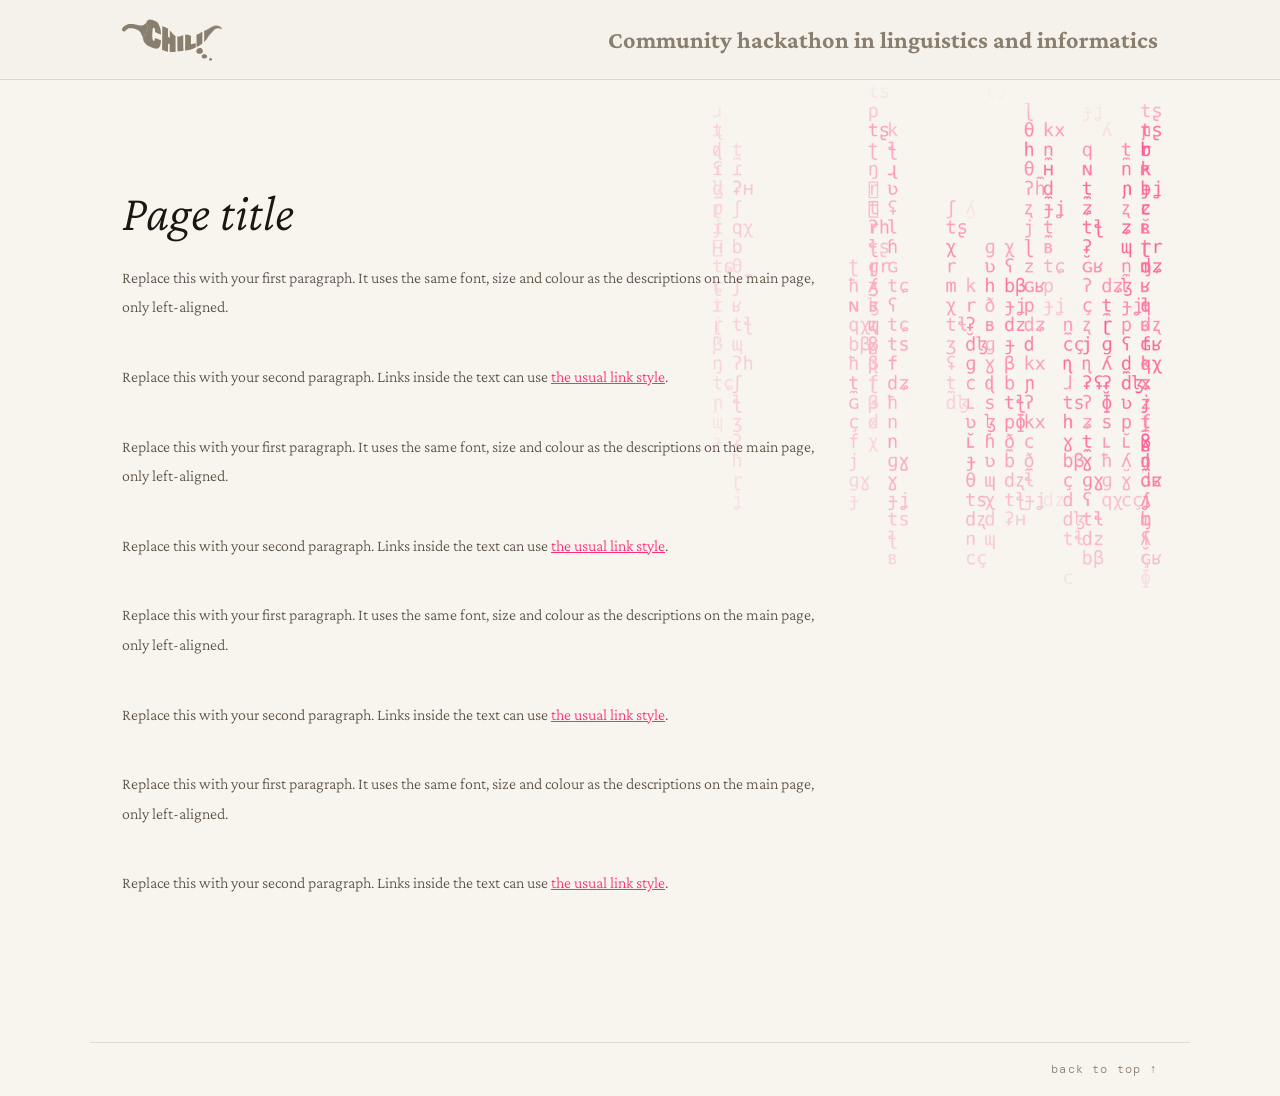
==== legal-notice.html @ 016e9c5d "Notice pages and links" ====
<!DOCTYPE html>
<html lang="en">
<head>
<meta charset="UTF-8">
<meta name="viewport" content="width=device-width, initial-scale=1.0">
<title>CHiLI 2027 | Legal notice</title>
<link rel="icon" type="image/x-icon" href="images/favicon.png">
<link href="https://fonts.googleapis.com/css2?family=Crimson+Pro:ital,wght@0,300;0,400;0,600;1,300;1,400;1,600&family=DM+Mono:wght@300;400;500&display=swap" rel="stylesheet">
<link href="style.css" rel="stylesheet">

<style>
/* Only what style.css does not already cover + overrides */

:root { --nav-h: 80px; }         

nav {
    height: var(--nav-h);         
    padding-inline: max(2rem, calc((100% - 1100px) / 2 + 2rem));
}

.nav-home {
    display: flex;
    align-items: center;
}
.nav-home img {
    width: auto;
    display: block;
}

section.page-section {
    text-align: left;
    min-height: calc(100vh - 60px - 5rem);
}
section.page-section .section-desc {
    margin-left: 0;     
    margin-right: 0;
}

.nav-title {
  color: var(--muted);
}

section.page-section {
    background: url('images/ipa-rain.png') right top / auto 100% no-repeat;
}

.footer-left { margin-left: auto; }

@media (max-width: 720px) {
    section.page-section { background-image: none; }   
    nav { padding-inline: 1.25rem; }
}

</style>
</head>
<body>

<!-- NAV -->
<nav>
  <div class="footer-row">
  <a class="nav-home" href="index.html"><img src="images/logo_footer.svg" alt="Back to main page"></a>
  <h2 class="nav-title">Community hackathon in linguistics and informatics</h2>
  </div>
</nav>

<!-- CONTENT -->
<section class="page-section">
  <h2 class="section-title">Page title</h2>
  <p class="section-desc">
    Replace this with your first paragraph. It uses the same font, size and colour as the descriptions on the main page, only left-aligned.
  </p>
  <p class="section-desc">
    Replace this with your second paragraph. Links inside the text can use <a class="text-link" href="#">the usual link style</a>.
  </p>
  <p class="section-desc">
    Replace this with your first paragraph. It uses the same font, size and colour as the descriptions on the main page, only left-aligned.
  </p>
  <p class="section-desc">
    Replace this with your second paragraph. Links inside the text can use <a class="text-link" href="#">the usual link style</a>.
  </p>
  <p class="section-desc">
    Replace this with your first paragraph. It uses the same font, size and colour as the descriptions on the main page, only left-aligned.
  </p>
  <p class="section-desc">
    Replace this with your second paragraph. Links inside the text can use <a class="text-link" href="#">the usual link style</a>.
  </p>
  <p class="section-desc">
    Replace this with your first paragraph. It uses the same font, size and colour as the descriptions on the main page, only left-aligned.
  </p>
  <p class="section-desc">
    Replace this with your second paragraph. Links inside the text can use <a class="text-link" href="#">the usual link style</a>.
  </p>
</section>

<!-- FOOTER -->
<footer>
  <div class="footer-row">
  <a class="footer-left" href="#">back to top ↑</a>
  </div>
</footer>

</body>
</html>
---- style.css ----
*, *::before, *::after { box-sizing: border-box; margin: 0; padding: 0; }

:root {
    --bg:      #f8f5ee;
    --bg2:     #efeae0;
    --bg3:     #e8e2d6;
    --surface: #e2dccf;
    --border:        rgba(60,50,35,0.13);
    --border-bright: rgba(60,50,35,0.24);
    --accent:  #00c8a0;
    --accent2: #ff2d78;
    --accent-dim: rgba(0,200,160,0.12);
    --accent-glow: rgba(0,200,160,0.25);
    --accent2-glow: rgba(255, 45, 120,0.25);
    --text:    #1a1610;
    --muted:   #8a7e6e;
    --muted2:  #5c5244;
    --font-head: 'Crimson Pro', Georgia, serif;
    --font-mono: 'DM Mono', monospace;
}

html { scroll-behavior: smooth; font-size: 16px; }

body {
    background: var(--bg);
    color: var(--text);
    font-family: var(--font-head);
    font-weight: 300;
    line-height: 1.75;
    overflow-x: hidden;
}

/* ── NAV ── */
nav {
    position: sticky;
    top: 0;
    z-index: 100;
    padding: 0 2rem;
    height: 60px;
    display: flex;
    align-items: center;
    justify-content: space-between;
    background: rgba(245,242,235,1);
    backdrop-filter: blur(14px);
    border-bottom: 1px solid var(--border);
}

.nav-logo {
    font-family: var(--font-head);
    font-size: 17px;
    font-weight: 600;
    font-style: italic;
    color: var(--text);
    letter-spacing: 0.01em;
}

.nav-logo span {
    font-family: var(--font-mono);
    font-style: normal;
    font-size: 12px;
    color: var(--accent);
    letter-spacing: 0.06em;
    margin-left: 6px;
    vertical-align: middle;
}

.nav-links {
    display: flex;
    gap: 0;
    list-style: none;
    position: absolute;
    left: 50%;
    transform: translateX(-50%);
}

.nav-links a {
    display: block;
    padding: 5px 12px;
    font-family: var(--font-mono);
    font-size: 12px;
    letter-spacing: 0.07em;
    text-transform: lowercase;
    text-decoration: none;
    color: var(--muted);
    border-bottom: 1.5px solid transparent;
    transition: color 0.2s, border-color 0.2s;
}

.nav-links a:hover { color: var(--text); border-bottom-color: var(--border-bright); }
.nav-links a.active { color: var(--accent); border-bottom-color: var(--accent); }

/* ── HERO ── */
#hero-landscape {
    min-height: 100vh;
    display: flex;
    flex-direction: column;
    justify-content: center;
    align-items: center;
    text-align: center;
    padding: 30px 2rem 4rem;
    position: relative;
    overflow: hidden;
}

/* faint ruled-paper lines */
#hero-landscape::before {
    content: '';
    position: absolute;
    inset: 0;
    background-image: repeating-linear-gradient(
    transparent,
    transparent 47px,
    var(--border) 48px
    );
    opacity: 0.6;
    pointer-events: none;
}

#hero-portrait {
    --wave-reach: 10.5rem;
    min-height: 100vh;
    display: none;
    flex-direction: column;
    justify-content: center;
    align-items: center;
    text-align: center;
    padding: 30px 2rem 4rem;
    position: relative;
    overflow: hidden;
}

/* faint ruled-paper lines */
#hero-portrait::before {
    content: '';
    position: absolute;
    inset: 0;
    background-image: repeating-linear-gradient(
    transparent,
    transparent 47px,
    var(--border) 48px
    );
    opacity: 0.6;
    pointer-events: none;
}

/* waveform canvas sits behind content, positioned by JS to match title */
#waveCanvasLandscape {
    mask-image: radial-gradient(ellipse 40% 60% at 50% 50%, rgba(0,0,0,0.07) 48%, black 70%);
    position: absolute;
    left: 0;
    pointer-events: none;
}

#waveCanvasPortrait {
    position: absolute;
    left: 0;
    pointer-events: none;
}

.hero-eyebrow {
    position: relative;
    display: flex;
    align-items: center;
    gap: 16px;
    margin-bottom: 1.5rem;
}

.hero-eyebrow-line {
    height: 1px;
    width: 48px;
    background: var(--border-bright);
}

.hero-eyebrow-text {
    font-family: var(--font-mono);
    font-size: 12px;
    letter-spacing: 0.2em;
    text-transform: lowercase;
    color: var(--muted);
}

.hero-title-landscape {
    position: relative;
    font-family: var(--font-head);
    font-size: clamp(3.8rem, 10vw, 7.0rem);
    font-weight: 300;
    font-style: italic;
    line-height: 1.0;
    letter-spacing: -0.01em;
    margin-bottom: 2.75rem;
    color: var(--text);
}

.hero-title-portrait {
    position: relative;
    font-family: var(--font-head);
    font-size: clamp(3.8rem, 10vw, 7.0rem);
    font-weight: 300;
    font-style: italic;
    line-height: 1.0;
    letter-spacing: -0.01em;
    margin: var(--wave-reach) 0;
    color: var(--text);
}

#hero-portrait .hero-eyebrow { margin-bottom: 0; }

.hero-title-landscape .accent-word {
    color: var(--accent);
    font-weight: 300;
}

.hero-title-landscape .light-word {
    color: var(--muted);
    font-weight: 300;
    font-style: normal
}

.hero-title-portrait .accent-word {
    color: var(--accent);
    font-weight: 300;
}

.hero-title-portrait .light-word {
    color: var(--muted);
    font-weight: 300;
    font-style: normal
}

.hero-sub {
    position: relative;
    font-family: var(--font-head);
    font-size: 18px;
    font-weight: 300;
    color: var(--muted2);
    max-width: 520px;
    margin: 0 auto 2.5rem;
    line-height: 1.7;
}

.hero-meta {
    position: relative;
    display: flex;
    gap: 0;
    justify-content: center;
    margin-bottom: 2.5rem;
    flex-wrap: wrap;
    border: 1px solid var(--border);
    background: rgba(245,242,235,0.7);
    border-radius: 2px;
    overflow: hidden;
}

.hero-meta-item {
    text-align: center;
    padding: 1rem 2.2rem;
    border-right: 1px solid var(--border);
}
.hero-meta-item:last-child { border-right: none; }

.hero-meta-label {
    font-family: var(--font-mono);
    font-size: 12px;
    letter-spacing: 0.15em;
    text-transform: lowercase;
    color: var(--muted);
    display: block;
    margin-bottom: 5px;
}

.hero-meta-value {
    font-family: var(--font-head);
    font-size: 22px;
    font-weight: 600;
    font-style: italic;
    color: var(--text);
    line-height: 1;
}

.hero-buttons {
    position: relative;
    display: flex;
    gap: 12px;
    justify-content: center;
    flex-wrap: wrap;
}

.btn-primary {
    font-family: var(--font-mono);
    font-size: 12px;
    letter-spacing: 0.12em;
    text-transform: lowercase;
    padding: 13px 32px;
    background: var(--accent2);
    color: var(--bg);
    border: none;
    border-radius: 2px;
    cursor: pointer;
    font-weight: 400;
    transition: opacity 0.2s;
}
.btn-primary:hover { opacity: 0.85; }

@keyframes scrollDrop {
    0%,100% { opacity: 0.3; transform: scaleY(1); }
    50% { opacity: 0.9; transform: scaleY(1.15); }
}

/* ── WAVE DIVIDER ── */
.wave-divider {
    display: flex;
    align-items: center;
    max-width: 1100px;
    margin: 0 auto;
    height: 32px;
    position: relative;
}

.wave-divider-line {
    flex: 1;
    height: 1px;
    background: var(--accent);
    opacity: 0.35;
}

.wave-divider-bars {
    width: auto;
    min-width: 20vw;
    height: 32px;
    display: flex;
    align-items: center;
    justify-content: center;
    gap: 3px;
    flex-shrink: 0;
}

.wave-divider-bar {
    width: 2px;
    flex-shrink: 0;
    background: var(--accent);
    border-radius: 1px;
    transform-origin: center;
    opacity: 0.85;
    animation-name: waveBarGrow;
    animation-timing-function: ease-in-out;
    animation-iteration-count: 1;
    animation-fill-mode: forwards;
    animation-play-state: paused;
}

.wave-divider.triggered .wave-divider-bar {
    animation-play-state: running;
}

@keyframes waveBarGrow {
    0%   { transform: scaleY(1); }
    50%  { transform: scaleY(1.4); }
    100% { transform: scaleY(1); }
}

/* ── ACCENT DIVIDER ── */
.section-divider {
    border: none;
    max-width: 1100px;
    margin: 0 auto;
    height: 1px;
    background: var(--border);
    position: relative;
    overflow: visible;
}

/* ── SECTIONS ── */
section {
    padding: 6.5rem 2rem;
    max-width: 1100px;
    margin: 0 auto;
    text-align: center;
}

.final_section{
    padding: 6.5rem 2rem 3rem;
}

.section-title {
    font-family: var(--font-head);
    font-size: clamp(2rem, 4vw, 3.2rem);
    font-weight: 300;
    font-style: italic;
    line-height: 1.15;
    margin-bottom: 1.25rem;
    color: var(--text);
}

.section-desc {
    font-family: var(--font-head);
    font-size: 16px;
    font-weight: 300;
    color: var(--muted2);
    max-width: 700px;
    line-height: 1.85;
    margin-bottom: 2.5rem;
    margin-left: auto;
    margin-right: auto;
}

.team-portrait {
    width: 100%;
    max-width: 700px;
    height: auto;
    display: block;
    margin-left: auto;
    margin-right: auto;
}

.text-link {
    color: var(--accent2);
}

/* ── ABOUT ── */
.about-grid {
    display: grid;
    grid-template-columns: 1fr 1fr;
    gap: 3.5rem;
    align-items: start;
}

.about-body {
    font-family: var(--font-head);
    font-size: 16px;
    font-weight: 300;
    color: var(--muted2);
    line-height: 1.85;
    text-align: left;
}

.about-stat-grid {
    display: grid;
    grid-template-columns: 1fr 1fr;
    gap: 1px;
    background: var(--border);
    border: 1px solid var(--border);
    border-radius: 2px;
    overflow: hidden;
}

.about-stat {
    background: var(--bg2);
    padding: 1.75rem;
    transition: background 0.2s;
}

.about-stat:hover { background: var(--bg3); }

.about-stat-num {
    font-family: var(--font-head);
    font-size: 3rem;
    font-weight: 300;
    font-style: italic;
    color: var(--text);
    line-height: 1;
    margin-bottom: 4px;
}

.about-stat-num span { color: var(--accent); font-style: normal; font-family: var(--font-mono); font-size: 0.55em; }

.about-stat-label {
    font-family: var(--font-mono);
    font-size: 10px;
    letter-spacing: 0.1em;
    color: var(--muted);
    text-transform: lowercase;
}

/* ── WHO ── */
.who-cards {
    display: grid;
    grid-template-columns: repeat(auto-fit, minmax(200px, 1fr));
    gap: 1px;
    background: var(--border);
    border: 1px solid var(--border);
    border-radius: 2px;
    overflow: hidden;
}

.who-card {
    background: var(--bg2);
    padding: 2rem 1.75rem;
    transition: background 0.2s;
    border-left: 2px solid transparent;
}

.who-card:hover {
    background: var(--bg3);
    border-left-color: var(--accent);
}

.who-card-glyph {
    font-family: var(--font-mono);
    font-size: 12px;
    color: var(--accent);
    letter-spacing: 0.1em;
    margin-bottom: 1rem;
    opacity: 0.7;
}

.who-card-title {
    font-family: var(--font-head);
    font-size: 18px;
    font-weight: 600;
    font-style: italic;
    margin-bottom: 8px;
    color: var(--text);
}

.who-card-desc {
    font-family: var(--font-head);
    font-size: 14px;
    font-weight: 300;
    color: var(--muted2);
    line-height: 1.7;
}

/* ── TIMELINE ── */

.timeline {
    position: relative;
    text-align: left;

    max-width: 560px;
    margin-left: auto;
    margin-right: auto;
}

.timeline::before {
    content: '';
    position: absolute;
    left: 0;
    top: 8px;
    bottom: 8px;
    width: 1px;
    background: var(--border-bright);
}

.timeline-item {
    position: relative;
    padding: 0 0 2.5rem 2rem;
}

.timeline-item::before {
    content: '';
    position: absolute;
    left: -4px;
    top: 10px;
    width: 9px;
    height: 9px;
    border-radius: 50%;
    background: var(--bg);
    border: 1px solid var(--muted);
    transition: border-color 0.2s, background 0.2s;
}

.timeline-item:hover::before { border-color: var(--accent); }

.timeline-item.active::before {
    background: var(--accent);
    border-color: var(--accent);
    box-shadow: 0 0 0 4px var(--accent-glow);
}

.timeline-item.past::before {
    background: var(--accent2);
    border-color: var(--accent2);
    box-shadow: 0 0 0 4px var(--accent2-glow);
}

.timeline-date {
    font-family: var(--font-mono);
    font-size: 12px;
    letter-spacing: 0.15em;
    text-transform: lowercase;
    color: var(--muted);
    margin-bottom: 4px;
}

.timeline-title {
    font-family: var(--font-head);
    font-size: 18px;
    font-weight: 600;
    color: var(--text);
    margin-bottom: 6px;
}

.timeline-desc {
    font-family: var(--font-head);
    font-size: 14px;
    font-weight: 300;
    color: var(--muted2);
    line-height: 1.7;
}

.timeline-badge {
    display: inline-flex;
    align-items: center;
    gap: 6px;
    font-family: var(--font-mono);
    font-size: 12px;
    letter-spacing: 0.12em;
    text-transform: lowercase;
    padding: 3px 10px;
    border-radius: 1px;
    margin-top: 8px;
    background: var(--accent-dim);
    color: var(--accent);
    border: 1px solid rgba(0,200,160,0.3);
}

.timeline-badge::before {
    content: '';
    width: 5px;
    height: 5px;
    border-radius: 50%;
    background: var(--accent);
    animation: pulse 2s ease-in-out infinite;
}

@keyframes pulse {
    0%,100% { opacity: 1; transform: scale(1); }
    50% { opacity: 0.5; transform: scale(0.7); }
}

/* ── CHALLENGES ── */
.ipa-rain-canvas {
    position: absolute;
    top: 0;
    right: 0;
    pointer-events: none;
    z-index: 0;
}

.card-content {
    position: relative;
    z-index: 1;
    max-width: 65%;           /* push text away from the rain */
}

.challenges-grid {
    display: grid;
    grid-template-columns: repeat(auto-fit, minmax(280px, 1fr));
    gap: 1px;
    background: var(--border);
    border: 1px solid var(--border);
    border-radius: 2px;
    overflow: hidden;
}

.challenge-card {
    background: var(--bg2);
    overflow: hidden;
    padding: 2rem;
    transition: background 0.2s;
    cursor: default;
    position: relative;
    text-align: left;
}

.challenge-card:hover { background: var(--bg3); }

.challenge-card:hover .challenge-num { color: var(--accent2); }

.challenge-num {
    font-family: var(--font-mono);
    font-size: 12px;
    letter-spacing: 0.2em;
    color: var(--muted);
    margin-bottom: 1rem;
    transition: color 0.2s;
}

.challenge-title {
    font-family: var(--font-head);
    font-size: 20px;
    font-weight: 600;
    font-style: italic;
    margin-bottom: 10px;
    color: var(--text);
}

.challenge-desc {
    font-family: var(--font-head);
    font-size: 14px;
    font-weight: 300;
    color: var(--muted2);
    line-height: 1.75;
}

.challenge-tags {
    display: flex;
    flex-wrap: wrap;
    gap: 6px;
    margin-top: 1.25rem;
}

.challenge-tag {
    font-family: var(--font-mono);
    font-size: 12px;
    letter-spacing: 0.1em;
    text-transform: lowercase;
    padding: 3px 10px;
    border: 1px solid var(--border-bright);
    border-radius: 1px;
    color: var(--muted2);
    transition: border-color 0.2s, color 0.2s;
}

.challenge-card:hover .challenge-tag {
    border-color: rgba(0,200,160,0.25);
    color: var(--muted2);
}

/* ── PRIZES ── */
.prizes-row {
    display: grid;
    grid-template-columns: 1.6fr 1fr 1fr;
    gap: 1px;
    background: var(--border);
    border: 1px solid var(--border);
    border-radius: 2px;
    overflow: hidden;
    margin-bottom: 1px;
}

.prize-card {
    background: var(--bg2);
    padding: 2.5rem 2rem;
    position: relative;
}

.prize-card.first {
    background: var(--bg3);
    border-top: 2px solid var(--accent);
}

.prize-rank {
    font-family: var(--font-mono);
    font-size: 12px;
    letter-spacing: 0.2em;
    text-transform: lowercase;
    color: var(--muted);
    margin-bottom: 1rem;
    display: block;
}

.prize-card.first .prize-rank { color: var(--accent); }

.prize-amount {
    font-family: var(--font-head);
    font-size: 3.2rem;
    font-weight: 300;
    font-style: italic;
    line-height: 1;
    color: var(--text);
    margin-bottom: 4px;
}

.prize-card.first .prize-amount { color: var(--accent); }

.prize-desc {
    font-family: var(--font-head);
    font-size: 13px;
    font-weight: 300;
    color: var(--muted2);
    margin-top: 12px;
    line-height: 1.75;
}

/* ── JUDGES ── */
.judges-grid {
    display: grid;
    grid-template-columns: repeat(3, 1fr);
    gap: 1px;
    background: var(--border);
    border: 1px solid var(--border);
    border-radius: 2px;
    overflow: hidden;
}

.judge-card {
    background: var(--bg2);
    padding: 2rem 1.5rem;
    transition: background 0.2s;
    align-items: center;
    display: flex; flex-direction: column;
}
.judge-card:hover { background: var(--bg3); }

.judge-avatar {
    width: 44px;
    height: 44px;
    border-radius: 2px;
    background: var(--bg3);
    border: 1px solid var(--border-bright);
    display: flex;
    align-items: center;
    justify-content: center;
    font-family: var(--font-head);
    font-size: 15px;
    font-weight: 600;
    font-style: italic;
    color: var(--accent);
    margin-bottom: 1rem;
}

.judge-name {
    font-family: var(--font-head);
    font-size: 15px;
    font-weight: 600;
    color: var(--accent2);
    margin-bottom: 1px;
}

.judge-role {
    font-family: var(--font-mono);
    font-size: 12px;
    font-weight: 300;
    color: var(--muted2);
    margin-bottom: 4px;
}

.judge-company {
    font-family: var(--font-mono);
    font-size: 12px;
    color: var(--muted);
    letter-spacing: 0.06em;
    text-transform: lowercase;
}

/* ── SPONSORS ── */
.sponsors-tiers {
    display: flex;
    flex-direction: column;
    gap: 2px;
}

.sponsor-tier {
    background: var(--bg2);
    border: 1px solid var(--border);
    border-radius: 2px;
    overflow: hidden;
}

.sponsor-tier-header {
    padding: 10px 1.5rem;
    border-bottom: 1px solid var(--border);
    display: flex;
    align-items: center;
    gap: 10px;
}

.sponsor-tier-name {
    font-family: var(--font-mono);
    font-size: 12px;
    letter-spacing: 0.2em;
    text-transform: lowercase;
    color: var(--muted2);
}

.sponsor-tier-dot { width: 6px; height: 6px; border-radius: 50%; }

.sponsor-logos {
    padding: 1.5rem;
    display: flex;
    flex-wrap: wrap;
    gap: 1rem;
    align-items: center;
}

.sponsor-logo-placeholder {
    height: 36px;
    border: 1px solid var(--border-bright);
    border-radius: 2px;
    padding: 0 1.5rem;
    display: flex;
    align-items: center;
    justify-content: center;
    font-family: var(--font-mono);
    font-size: 12px;
    letter-spacing: 0.12em;
    text-transform: lowercase;
    color: var(--muted);
    min-width: 120px;
    transition: border-color 0.2s, color 0.2s;
}

.sponsor-logo-placeholder:hover { border-color: var(--muted2); color: var(--text); }

/* ── FAQ ── */
.faq-list {
    list-style: none;
    text-align: left;
    max-width: 560px;
    margin-left: auto;
    margin-right: auto;
}

.faq-q {
    font-family: var(--font-head);
    font-size: 17px;
    font-weight: 400;
    padding: 1.25rem 0;
    color: var(--text);
    cursor: pointer;
    display: flex;
    justify-content: space-between;
    align-items: center;
    gap: 1rem;
    user-select: none;
    list-style: none;
    border-bottom: 1px solid var(--border);
    transition: color 0.2s;
}
.faq-q:hover { color: var(--accent); }

.faq-q::after {
    content: '+';
    font-family: var(--font-mono);
    font-size: 16px;
    font-weight: 300;
    color: var(--muted);
    flex-shrink: 0;
    transition: transform 0.2s, color 0.2s;
}

details[open] .faq-q { color: var(--accent); border-bottom-color: transparent; }
details[open] .faq-q::after { transform: rotate(45deg); color: var(--accent); }

.faq-a {
    font-family: var(--font-head);
    font-size: 15px;
    font-weight: 300;
    color: var(--muted2);
    line-height: 1.85;
    padding: 0.5rem 0 1.5rem;
    max-width: 680px;
    border-bottom: 1px solid var(--border);
}
/* ── NEWSLETTER ── */
.newsletter-form {
    display: flex;
    gap: 0;
    max-width: 560px;
    margin: 0 auto;
}

.newsletter-input {
    flex: 1;
    background: var(--bg);
    border: 1px solid var(--accent2);
    border-right: none;
    border-radius: 2px 0 0 2px;
    padding: 10px 14px;
    font-family: var(--font-head);
    font-size: 15px;
    color: var(--text);
    outline: none;
    transition: border-color 0.2s;
}
.newsletter-input::placeholder { color: var(--muted); }

.newsletter-btn {
    font-family: var(--font-mono);
    font-size: 12px;
    letter-spacing: 0.12em;
    text-transform: lowercase;
    padding: 10px 24px;
    background: var(--accent2);
    color: var(--bg);
    border: none;
    border-radius: 0 2px 2px 0;
    cursor: pointer;
    font-weight: 400;
    white-space: nowrap;
    transition: opacity 0.2s;
}
.newsletter-btn:hover { opacity: 0.85; }

/* ── REGISTER ── */

#register {
    padding: 7rem 2rem;
    text-align: center;
    max-width: 680px;
    margin: 0 auto;
}

.register-box {
    border: 1px solid var(--border);
    border-radius: 2px;
    padding: 4rem 3rem;
    background: var(--bg2);
}

.register-form {
    display: flex;
    flex-direction: column;
    gap: 12px;
    margin-top: 2rem;
    text-align: left;
}

.form-row { display: grid; grid-template-columns: 1fr 1fr; gap: 12px; }

.form-field { display: flex; flex-direction: column; gap: 6px; }

.form-label {
    font-family: var(--font-mono);
    font-size: 12px;
    letter-spacing: 0.12em;
    text-transform: lowercase;
    color: var(--muted2);
}

.form-input {
    background: var(--bg);
    border: 1px solid var(--border-bright);
    border-radius: 2px;
    padding: 10px 14px;
    font-family: var(--font-head);
    font-size: 15px;
    color: var(--text);
    outline: none;
    transition: border-color 0.2s;
}
.form-input:focus { border-color: var(--accent); }
.form-input::placeholder { color: var(--muted); }

.form-select {
    background: var(--bg);
    border: 1px solid var(--border-bright);
    border-radius: 2px;
    padding: 10px 14px;
    font-family: var(--font-head);
    font-size: 15px;
    color: var(--text);
    outline: none;
    appearance: none;
    cursor: pointer;
}
.form-select:focus { border-color: var(--accent); }

.form-submit {
    width: 100%;
    padding: 14px;
    background: var(--accent);
    color: var(--bg);
    border: none;
    border-radius: 2px;
    font-family: var(--font-mono);
    font-size: 12px;
    font-weight: 400;
    letter-spacing: 0.12em;
    text-transform: lowercase;
    cursor: pointer;
    margin-top: 8px;
    transition: opacity 0.2s;
}
.form-submit:hover { opacity: 0.85; }

/* ── FOOTER ── */
.footer-logo {
    padding: 1rem 2rem 1rem;
    max-width: 1100px;
    margin: 0 auto;
    display: flex;
    flex-direction: column;
    align-items: center;
    gap: 1rem;
    text-align: center;
}

footer {
    border-top: 1px solid var(--border);
    padding: 2.5rem 2rem;
    padding: 1rem 2rem 1rem;
    max-width: 1100px;
    margin: 0 auto;
    display: flex;
    flex-direction: column;
    align-items: center;
    gap: 1rem;
    text-align: center;
}

.footer-row {
    width: 100%;                      
    display: flex;
    justify-content: space-between;   
    align-items: center;
    flex-wrap: wrap;                  
    gap: 1rem 1.5rem;
}

.footer-links a,
.footer-left {
    font-family: var(--font-mono);
    font-size: 12px;
    letter-spacing: 0.1em;
    text-transform: lowercase;
    text-decoration: none;
    color: var(--muted);
    transition: color 0.2s;
}
.footer-links a:hover,
a.footer-left:hover { color: var(--muted2); }

.footer-links { display: flex; gap: 1.5rem; list-style: none; }

.footer-links a {
    font-family: var(--font-mono);
    font-size: 12px;
    letter-spacing: 0.1em;
    text-transform: lowercase;
    text-decoration: none;
    color: var(--muted);
    transition: color 0.2s;
}
.footer-links a:hover { color: var(--muted2); }

.footer-copy { 
    font-family: var(--font-mono); 
    font-size: 12px; 
    color: var(--muted);
}

u {
    text-decoration: underline;
    color: var(--accent2);
}

@media (max-width: 900px) {
    .judges-grid { grid-template-columns: repeat(2, 1fr); }
}

@media (max-width: 720px) {
    #hero-landscape {display: none;}
    #hero-portrait {display: flex;}
    .judges-grid { grid-template-columns: 1fr; }
    .about-grid { grid-template-columns: 1fr; }
    .prizes-row { grid-template-columns: 1fr; }
    nav { padding: 0 1rem; display: none;}
    .nav-links { display: none; }
    .wave-divider-bars { zoom: 0.6; }
    section { padding: 5rem 1.25rem; }
    .form-row { grid-template-columns: 1fr; }
    .register-box { padding: 2.5rem 1.5rem; }
    footer { flex-direction: column; gap: 1.5rem; text-align: center; }
    .footer-links { justify-content: center; }
    .footer-row {
        flex-direction: column;   
        align-items: center;      
        gap: 1rem;
    }
}
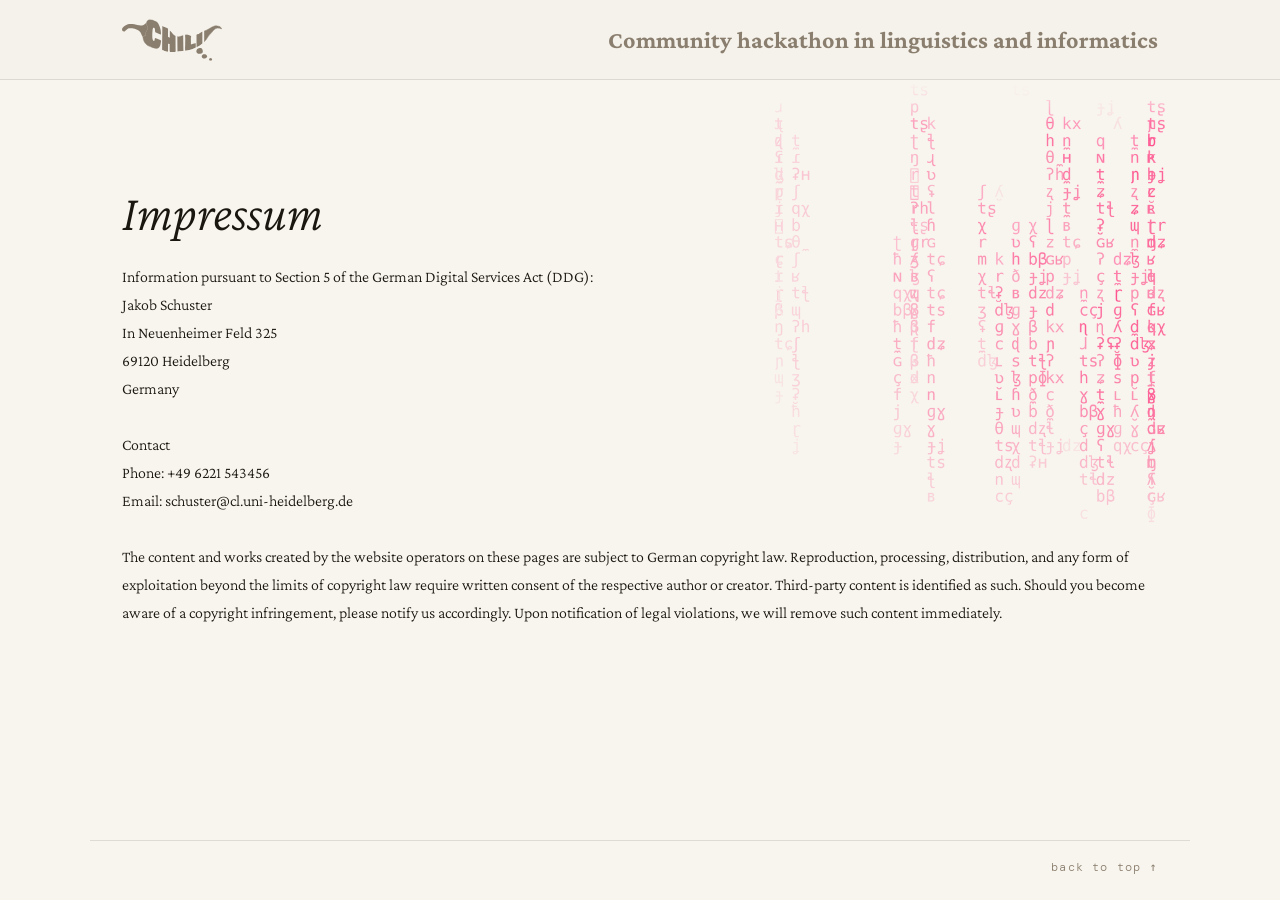
==== commit 44299815: "Privacy and legal notice" ====
--- a/legal-notice.html
+++ b/legal-notice.html
@@ -16,6 +16,7 @@
 nav {
     height: var(--nav-h);         
     padding-inline: max(2rem, calc((100% - 1100px) / 2 + 2rem));
+    position: static;
 }
 
 .nav-home {
@@ -41,14 +42,15 @@
 }
 
 section.page-section {
-    background: url('images/ipa-rain.png') right top / auto 100% no-repeat;
+    background: url('images/ipa-rain.png') right top / clamp(670px, 35vw, 870px) auto no-repeat;
 }
 
 .footer-left { margin-left: auto; }
 
 @media (max-width: 720px) {
     section.page-section { background-image: none; }   
-    nav { padding-inline: 1.25rem; }
+    nav { padding-inline: 1.25rem; display: flex;}
+    .nav-title {display: none;}
 }
 
 </style>
@@ -65,31 +67,10 @@
 
 <!-- CONTENT -->
 <section class="page-section">
-  <h2 class="section-title">Page title</h2>
-  <p class="section-desc">
-    Replace this with your first paragraph. It uses the same font, size and colour as the descriptions on the main page, only left-aligned.
-  </p>
-  <p class="section-desc">
-    Replace this with your second paragraph. Links inside the text can use <a class="text-link" href="#">the usual link style</a>.
-  </p>
-  <p class="section-desc">
-    Replace this with your first paragraph. It uses the same font, size and colour as the descriptions on the main page, only left-aligned.
-  </p>
-  <p class="section-desc">
-    Replace this with your second paragraph. Links inside the text can use <a class="text-link" href="#">the usual link style</a>.
-  </p>
-  <p class="section-desc">
-    Replace this with your first paragraph. It uses the same font, size and colour as the descriptions on the main page, only left-aligned.
-  </p>
-  <p class="section-desc">
-    Replace this with your second paragraph. Links inside the text can use <a class="text-link" href="#">the usual link style</a>.
-  </p>
-  <p class="section-desc">
-    Replace this with your first paragraph. It uses the same font, size and colour as the descriptions on the main page, only left-aligned.
-  </p>
-  <p class="section-desc">
-    Replace this with your second paragraph. Links inside the text can use <a class="text-link" href="#">the usual link style</a>.
-  </p>
+  <h2 class="section-title">Impressum</h2>
+  <p class=«section-desc»>Information pursuant to Section 5 of the German Digital Services Act (DDG):<br>Jakob Schuster <br>In Neuenheimer Feld 325<br>69120 Heidelberg<br>Germany</p><br>
+  <p class=«section-desc»>Contact<br>Phone: +49 6221 543456<br>Email: schuster@cl.uni-heidelberg.de</p><br>
+  <p class=«section-desc»>The content and works created by the website operators on these pages are subject to German copyright law. Reproduction, processing, distribution, and any form of exploitation beyond the limits of copyright law require written consent of the respective author or creator. Third-party content is identified as such. Should you become aware of a copyright infringement, please notify us accordingly. Upon notification of legal violations, we will remove such content immediately.</p>
 </section>
 
 <!-- FOOTER -->
--- a/style.css
+++ b/style.css
@@ -392,6 +392,15 @@
     color: var(--text);
 }
 
+h3{
+    font-family: var(--font-head);
+    font-size: clamp(1.4rem, 2.5vw, 2.2rem);
+    font-weight: 300;
+    line-height: 1.15;
+    margin-bottom: 1.25rem;
+    color: var(--text);
+}
+
 .section-desc {
     font-family: var(--font-head);
     font-size: 16px;
@@ -993,78 +1002,9 @@
     margin: 0 auto;
 }
 
-.register-box {
-    border: 1px solid var(--border);
-    border-radius: 2px;
-    padding: 4rem 3rem;
-    background: var(--bg2);
-}
-
-.register-form {
-    display: flex;
-    flex-direction: column;
-    gap: 12px;
-    margin-top: 2rem;
-    text-align: left;
-}
-
 .form-row { display: grid; grid-template-columns: 1fr 1fr; gap: 12px; }
 
 .form-field { display: flex; flex-direction: column; gap: 6px; }
-
-.form-label {
-    font-family: var(--font-mono);
-    font-size: 12px;
-    letter-spacing: 0.12em;
-    text-transform: lowercase;
-    color: var(--muted2);
-}
-
-.form-input {
-    background: var(--bg);
-    border: 1px solid var(--border-bright);
-    border-radius: 2px;
-    padding: 10px 14px;
-    font-family: var(--font-head);
-    font-size: 15px;
-    color: var(--text);
-    outline: none;
-    transition: border-color 0.2s;
-}
-.form-input:focus { border-color: var(--accent); }
-.form-input::placeholder { color: var(--muted); }
-
-.form-select {
-    background: var(--bg);
-    border: 1px solid var(--border-bright);
-    border-radius: 2px;
-    padding: 10px 14px;
-    font-family: var(--font-head);
-    font-size: 15px;
-    color: var(--text);
-    outline: none;
-    appearance: none;
-    cursor: pointer;
-}
-.form-select:focus { border-color: var(--accent); }
-
-.form-submit {
-    width: 100%;
-    padding: 14px;
-    background: var(--accent);
-    color: var(--bg);
-    border: none;
-    border-radius: 2px;
-    font-family: var(--font-mono);
-    font-size: 12px;
-    font-weight: 400;
-    letter-spacing: 0.12em;
-    text-transform: lowercase;
-    cursor: pointer;
-    margin-top: 8px;
-    transition: opacity 0.2s;
-}
-.form-submit:hover { opacity: 0.85; }
 
 /* ── FOOTER ── */
 .footer-logo {
@@ -1160,4 +1100,7 @@
         align-items: center;      
         gap: 1rem;
     }
+    .newsletter-form {
+        max-width: 360spx;
+    }
 }
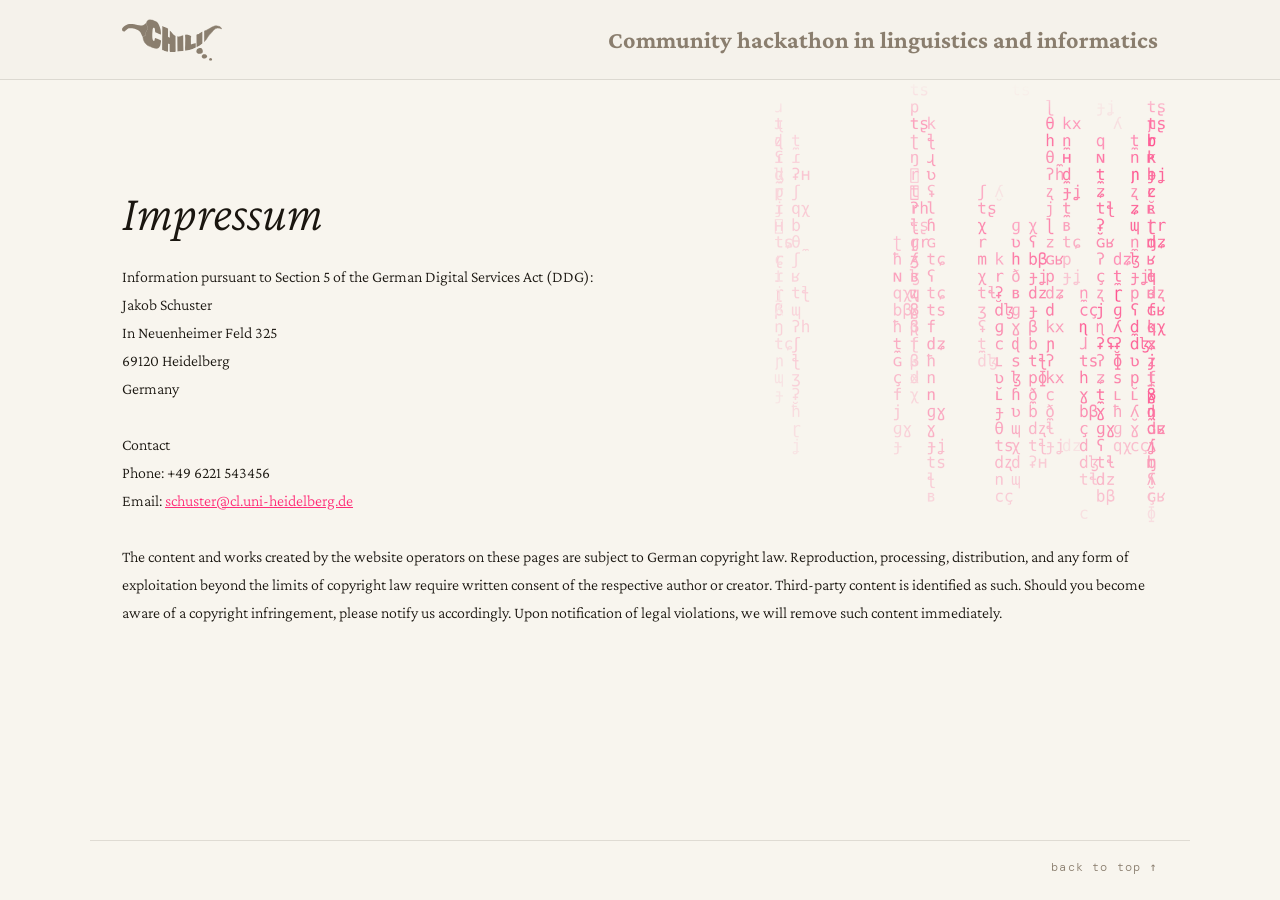
==== commit a501c47f: "Code clean-up" ====
--- a/legal-notice.html
+++ b/legal-notice.html
@@ -69,7 +69,7 @@
 <section class="page-section">
   <h2 class="section-title">Impressum</h2>
   <p class=«section-desc»>Information pursuant to Section 5 of the German Digital Services Act (DDG):<br>Jakob Schuster <br>In Neuenheimer Feld 325<br>69120 Heidelberg<br>Germany</p><br>
-  <p class=«section-desc»>Contact<br>Phone: +49 6221 543456<br>Email: schuster@cl.uni-heidelberg.de</p><br>
+  <p class=«section-desc»>Contact<br>Phone: +49 6221 543456<br>Email: <u><a class="text-link">schuster@cl.uni-heidelberg.de</a></u></p><br>
   <p class=«section-desc»>The content and works created by the website operators on these pages are subject to German copyright law. Reproduction, processing, distribution, and any form of exploitation beyond the limits of copyright law require written consent of the respective author or creator. Third-party content is identified as such. Should you become aware of a copyright infringement, please notify us accordingly. Upon notification of legal violations, we will remove such content immediately.</p>
 </section>
 
--- a/style.css
+++ b/style.css
@@ -46,25 +46,6 @@
     border-bottom: 1px solid var(--border);
 }
 
-.nav-logo {
-    font-family: var(--font-head);
-    font-size: 17px;
-    font-weight: 600;
-    font-style: italic;
-    color: var(--text);
-    letter-spacing: 0.01em;
-}
-
-.nav-logo span {
-    font-family: var(--font-mono);
-    font-style: normal;
-    font-size: 12px;
-    color: var(--accent);
-    letter-spacing: 0.06em;
-    margin-left: 6px;
-    vertical-align: middle;
-}
-
 .nav-links {
     display: flex;
     gap: 0;
@@ -166,12 +147,6 @@
     margin-bottom: 1.5rem;
 }
 
-.hero-eyebrow-line {
-    height: 1px;
-    width: 48px;
-    background: var(--border-bright);
-}
-
 .hero-eyebrow-text {
     font-family: var(--font-mono);
     font-size: 12px;
@@ -226,56 +201,6 @@
     color: var(--muted);
     font-weight: 300;
     font-style: normal
-}
-
-.hero-sub {
-    position: relative;
-    font-family: var(--font-head);
-    font-size: 18px;
-    font-weight: 300;
-    color: var(--muted2);
-    max-width: 520px;
-    margin: 0 auto 2.5rem;
-    line-height: 1.7;
-}
-
-.hero-meta {
-    position: relative;
-    display: flex;
-    gap: 0;
-    justify-content: center;
-    margin-bottom: 2.5rem;
-    flex-wrap: wrap;
-    border: 1px solid var(--border);
-    background: rgba(245,242,235,0.7);
-    border-radius: 2px;
-    overflow: hidden;
-}
-
-.hero-meta-item {
-    text-align: center;
-    padding: 1rem 2.2rem;
-    border-right: 1px solid var(--border);
-}
-.hero-meta-item:last-child { border-right: none; }
-
-.hero-meta-label {
-    font-family: var(--font-mono);
-    font-size: 12px;
-    letter-spacing: 0.15em;
-    text-transform: lowercase;
-    color: var(--muted);
-    display: block;
-    margin-bottom: 5px;
-}
-
-.hero-meta-value {
-    font-family: var(--font-head);
-    font-size: 22px;
-    font-weight: 600;
-    font-style: italic;
-    color: var(--text);
-    line-height: 1;
 }
 
 .hero-buttons {
@@ -426,110 +351,6 @@
     color: var(--accent2);
 }
 
-/* ── ABOUT ── */
-.about-grid {
-    display: grid;
-    grid-template-columns: 1fr 1fr;
-    gap: 3.5rem;
-    align-items: start;
-}
-
-.about-body {
-    font-family: var(--font-head);
-    font-size: 16px;
-    font-weight: 300;
-    color: var(--muted2);
-    line-height: 1.85;
-    text-align: left;
-}
-
-.about-stat-grid {
-    display: grid;
-    grid-template-columns: 1fr 1fr;
-    gap: 1px;
-    background: var(--border);
-    border: 1px solid var(--border);
-    border-radius: 2px;
-    overflow: hidden;
-}
-
-.about-stat {
-    background: var(--bg2);
-    padding: 1.75rem;
-    transition: background 0.2s;
-}
-
-.about-stat:hover { background: var(--bg3); }
-
-.about-stat-num {
-    font-family: var(--font-head);
-    font-size: 3rem;
-    font-weight: 300;
-    font-style: italic;
-    color: var(--text);
-    line-height: 1;
-    margin-bottom: 4px;
-}
-
-.about-stat-num span { color: var(--accent); font-style: normal; font-family: var(--font-mono); font-size: 0.55em; }
-
-.about-stat-label {
-    font-family: var(--font-mono);
-    font-size: 10px;
-    letter-spacing: 0.1em;
-    color: var(--muted);
-    text-transform: lowercase;
-}
-
-/* ── WHO ── */
-.who-cards {
-    display: grid;
-    grid-template-columns: repeat(auto-fit, minmax(200px, 1fr));
-    gap: 1px;
-    background: var(--border);
-    border: 1px solid var(--border);
-    border-radius: 2px;
-    overflow: hidden;
-}
-
-.who-card {
-    background: var(--bg2);
-    padding: 2rem 1.75rem;
-    transition: background 0.2s;
-    border-left: 2px solid transparent;
-}
-
-.who-card:hover {
-    background: var(--bg3);
-    border-left-color: var(--accent);
-}
-
-.who-card-glyph {
-    font-family: var(--font-mono);
-    font-size: 12px;
-    color: var(--accent);
-    letter-spacing: 0.1em;
-    margin-bottom: 1rem;
-    opacity: 0.7;
-}
-
-.who-card-title {
-    font-family: var(--font-head);
-    font-size: 18px;
-    font-weight: 600;
-    font-style: italic;
-    margin-bottom: 8px;
-    color: var(--text);
-}
-
-.who-card-desc {
-    font-family: var(--font-head);
-    font-size: 14px;
-    font-weight: 300;
-    color: var(--muted2);
-    line-height: 1.7;
-}
-
 /* ── TIMELINE ── */
 
 .timeline {
@@ -608,31 +429,6 @@
     line-height: 1.7;
 }
 
-.timeline-badge {
-    display: inline-flex;
-    align-items: center;
-    gap: 6px;
-    font-family: var(--font-mono);
-    font-size: 12px;
-    letter-spacing: 0.12em;
-    text-transform: lowercase;
-    padding: 3px 10px;
-    border-radius: 1px;
-    margin-top: 8px;
-    background: var(--accent-dim);
-    color: var(--accent);
-    border: 1px solid rgba(0,200,160,0.3);
-}
-
-.timeline-badge::before {
-    content: '';
-    width: 5px;
-    height: 5px;
-    border-radius: 50%;
-    background: var(--accent);
-    animation: pulse 2s ease-in-out infinite;
-}
-
 @keyframes pulse {
     0%,100% { opacity: 1; transform: scale(1); }
     50% { opacity: 0.5; transform: scale(0.7); }
@@ -701,25 +497,6 @@
     font-weight: 300;
     color: var(--muted2);
     line-height: 1.75;
-}
-
-.challenge-tags {
-    display: flex;
-    flex-wrap: wrap;
-    gap: 6px;
-    margin-top: 1.25rem;
-}
-
-.challenge-tag {
-    font-family: var(--font-mono);
-    font-size: 12px;
-    letter-spacing: 0.1em;
-    text-transform: lowercase;
-    padding: 3px 10px;
-    border: 1px solid var(--border-bright);
-    border-radius: 1px;
-    color: var(--muted2);
-    transition: border-color 0.2s, color 0.2s;
 }
 
 .challenge-card:hover .challenge-tag {
@@ -953,6 +730,7 @@
     max-width: 680px;
     border-bottom: 1px solid var(--border);
 }
+
 /* ── NEWSLETTER ── */
 .newsletter-form {
     display: flex;
@@ -1007,6 +785,7 @@
 .form-field { display: flex; flex-direction: column; gap: 6px; }
 
 /* ── FOOTER ── */
+
 .footer-logo {
     padding: 1rem 2rem 1rem;
     max-width: 1100px;
@@ -1100,7 +879,5 @@
         align-items: center;      
         gap: 1rem;
     }
-    .newsletter-form {
-        max-width: 360spx;
-    }
+    .newsletter-input { min-width: 0; }  
 }
